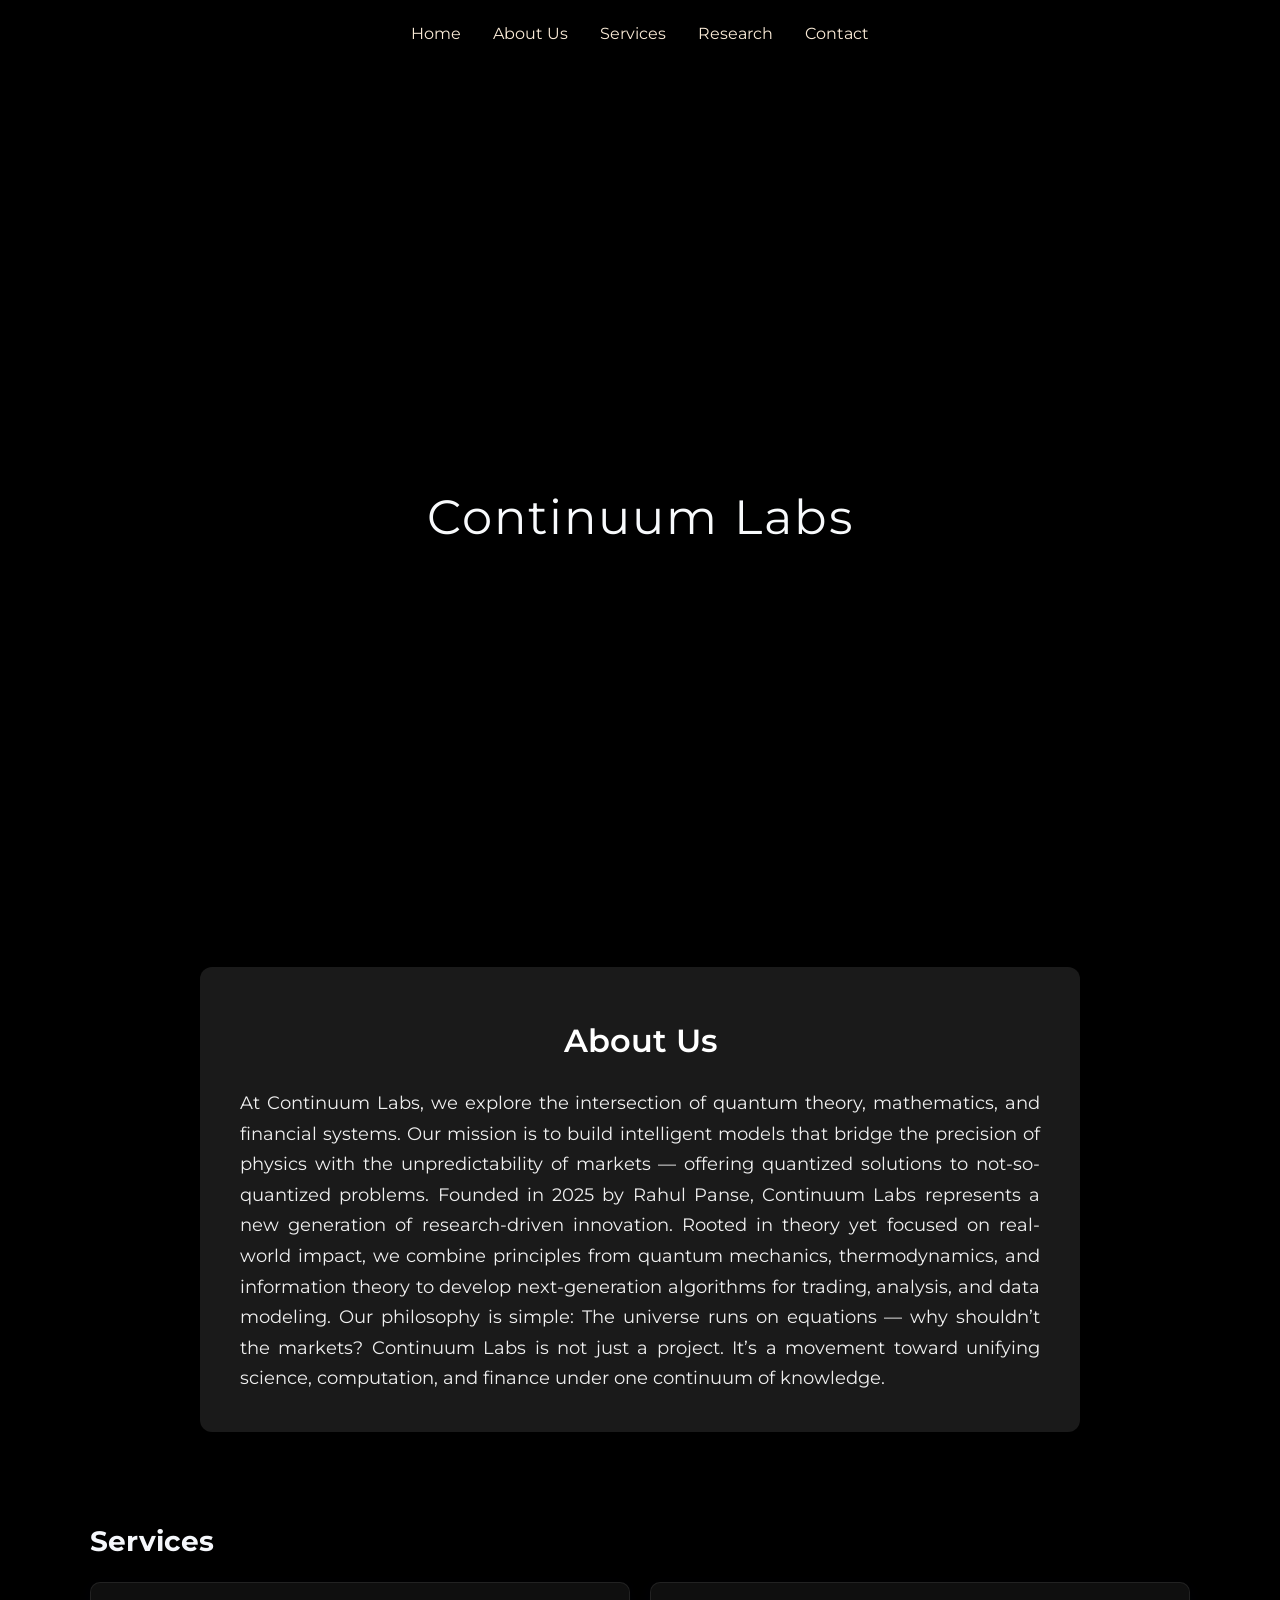
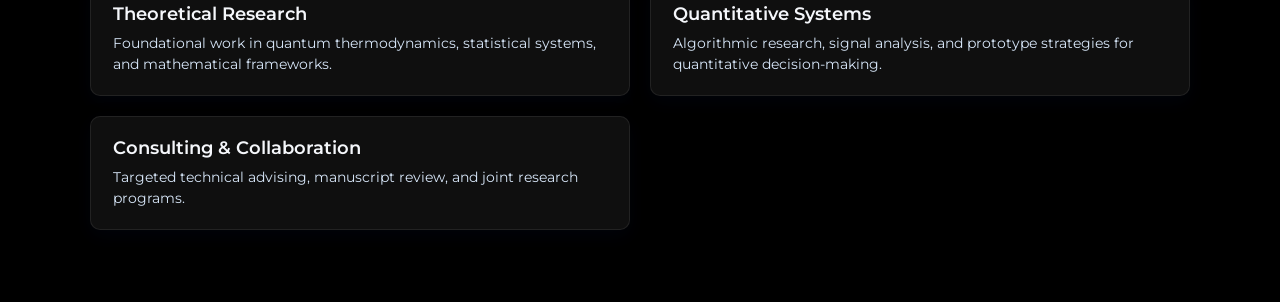
==== index.html @ 5051edb0 "Add files via upload" ====
<!DOCTYPE html>
<html lang="en">
<head>
    <meta charset="UTF-8">
    <meta name="viewport" content="width=device-width, initial-scale=1.0">
    <title>Continuum Labs | Bridging Physics, Mathematics, and Computation</title>
    <link rel="stylesheet" href="style.css">
    <link rel="shortcut icon" href="/Black and Grey Clean Modern Minimalist Creative Technology Logo.png" type="image/x-icon">
</head>
<body>
    <div class="main-content">
        <div class="nav">
            <nav class="navbar">
                    <span><a class="nav-list" href="#home">Home</a></span>
                    <span><a class="nav-list" href="#about">About Us</a></span>
                    <span><a class="nav-list" href="#services">Services</a></span>
                    <span><a class="nav-list" href="research.html">Research</a></span>
                    <span><a class="nav-list" href="contact.html">Contact</a></span>
            </nav>
        </div>
    </div>
    <section class="hero">
        <!-- <img src="figures/pic1.jpg" alt="Continuum Labs" > -->
        <div class="overlay-text">Continuum Labs</div>
    </section>
    <section class="about">
        <div class="navigation" id="about">
        <h2>About Us</h2>
        <p>At Continuum Labs, we explore the intersection of quantum theory, mathematics, and financial systems. Our mission is to build intelligent models that bridge the precision of physics with the unpredictability of markets — offering quantized solutions to not-so-quantized problems.
        Founded in 2025 by Rahul Panse, Continuum Labs represents a new generation of research-driven innovation. Rooted in theory yet focused on real-world impact, we combine principles from quantum mechanics, thermodynamics, and information theory to develop next-generation algorithms for trading, analysis, and data modeling.
        Our philosophy is simple:
        The universe runs on equations — why shouldn’t the markets? 
        Continuum Labs is not just a project. It’s a movement toward unifying science, computation, and finance under one continuum of knowledge.</p>
    </div>
    </section>
    <section class="services">
        <div class="container" id="services">
            <h2>Services</h2>
              <div class="cards">
      <article class="card">
        <h3>Theoretical Research</h3>
        <p>Foundational work in quantum thermodynamics, statistical systems, and mathematical frameworks.</p>
      </article>

      <article class="card">
        <h3>Quantitative Systems</h3>
        <p>Algorithmic research, signal analysis, and prototype strategies for quantitative decision-making.</p>
      </article>

      <article class="card">
        <h3>Consulting & Collaboration</h3>
        <p>Targeted technical advising, manuscript review, and joint research programs.</p>
      </article>
    </div>
        </div>
    </section>

</body>
</html>
---- style.css ----
@import url('https://fonts.googleapis.com/css2?family=Montserrat:ital,wght@0,100..900;1,100..900&display=swap');

html{
    scroll-behavior: smooth;
}
.company_name {
    font-family: 'Montserrat', sans-serif;
    font-weight: 400;
    font-size: 2.5rem;
    color:whitesmoke;
    text-align: center;
}
body {
    background-color: black;
    margin: 0;
    color: #f8fafc;
    background-image: url("figures/bgpic.jpg");
    background-size: cover;
    background-position: center;
    background-attachment: fixed; /* keeps it still while scrolling */
    font-family: 'Montserrat', sans-serif;


}
.navbar{
    color: antiquewhite;
    font-family: 'Montserrat', sans-serif;
    display: flex;
    justify-content: center;
    gap: 2rem;
    padding: 1.5rem 0;
}
a{
    text-decoration: none;
    color: antiquewhite;
}
.hero {
  position: relative;
  height: 100vh;
  overflow: hidden;
}

/* .hero img {
  width: 100%;
  height: 100%;
  object-fit: cover;
  filter: brightness(0.7);
} */

.overlay-text {
  position: absolute;
  top: 50%;
  left: 50%;
  transform: translate(-50%, -50%);
  color: #f8fafc;
  font-size: 3rem;
  font-family: 'Montserrat', sans-serif;
  letter-spacing: 2px;
}
#about {
    background: rgba(255, 255, 255, 0.10);
    backdrop-filter: blur(6px);
    -webkit-backdrop-filter: blur(6px);
    padding: 80px 0;
    max-width: 800px;      /* prevents blob text */
    margin: 0 auto;        /* centers the text block */
    padding: 20px 40px;
    color: #f0f0f0;        /* clean light text */
    line-height: 1.7;      /* spacing for readability */
    font-size: 18px;       /* professional size */
    margin-bottom: 20px;
    text-align: justify;
}
.navigation{
    background: rgba(255, 255, 255, 0.10);
    backdrop-filter: blur(6px);
    -webkit-backdrop-filter: blur(6px);
    padding: 80px 0;
    max-width: 800px;      /* prevents blob text */
    margin: 0 auto;        /* centers the text block */
    padding: 20px 40px;
    color: #f0f0f0;        /* clean light text */
    line-height: 1.7;      /* spacing for readability */
    font-size: 18px;       /* professional size */
    margin-bottom: 20px;
    text-align: justify;
}

#about h2 {
    font-size: 32px;
    font-weight: 600;
    margin-bottom: 20px;
    color: #ffffff;
    text-align: center;}
.navigation{
    background: rgba(255, 255, 255, 0.10);
    backdrop-filter: blur(6px);
    -webkit-backdrop-filter: blur(6px);
    padding: 80px 0;
    max-width: 800px;      /* prevents blob text */
    margin: 0 auto;        /* centers the text block */
    padding: 20px 40px;
    color: #f0f0f0;        /* clean light text */
    line-height: 1.7;      /* spacing for readability */
    font-size: 18px;       /* professional size */
    margin-bottom: 20px;
    text-align: justify;
    font-family: 'Montserrat', sans-serif;
    padding: 4rem 2rem;
    text-align: center;
    background: rgba(255, 255, 255, 0.2); /* translucent */
    backdrop-filter: blur(8px); /* blurs background behind */
    -webkit-backdrop-filter: blur(8px); /* for Safari */
    border-radius: 12px;
    padding: 60px;
}

:root{
  --text: #f5f7fb;
  --muted: #d7e6f8;
  --accent: #9be7ff;
  --card-bg: rgba(255,255,255,0.06); /* translucent card */
  --card-border: rgba(255,255,255,0.08);
  --glass-blur: 6px;
  --max-width: 1100px;
}

.services {
  padding: 72px 20px;
  display: block;
  color: var(--text);
}

.services .container {
  max-width: var(--max-width);
  margin: 0 auto;
}

.services h2 {
  font-family: 'Montserrat', sans-serif;
  font-size: 28px;
  margin: 0 0 24px;
  text-align: left;
  color: var(--text);
  letter-spacing: 0.2px;
}

/* Cards grid */
.services .cards {
  display: grid;
  grid-template-columns: repeat(2, 1fr);
  gap: 20px;
}

/* Card style (glass-like) */
.card {
  background: var(--card-bg);
  border: 1px solid var(--card-border);
  backdrop-filter: blur(var(--glass-blur));
  -webkit-backdrop-filter: blur(var(--glass-blur));
  padding: 20px 22px;
  border-radius: 10px;
  box-shadow: 0 6px 18px rgba(2,6,23,0.45);
  transition: transform .22s ease, box-shadow .22s ease;
}

.card:hover {
  transform: translateY(-6px);
  box-shadow: 0 14px 32px rgba(2,6,23,0.55);
}

.card h3 {
  margin: 0 0 8px;
  font-size: 18px;
  font-weight: 600;
  color: var(--text);
}

.card p {
  margin: 0;
  color: var(--muted);
  line-height: 1.5;
  font-size: 14px;
  text-align: left;
}

/* Responsive */
@media (max-width: 860px) {
  .services .cards {
    grid-template-columns: 1fr;
  }
  .services {
    padding: 48px 16px;
  }
}

.linkedin-icon-btn {
    background: transparent;
    border: none;
    cursor: pointer;
}

.linkedin-icon-btn .icon {
    width: 30px;
    height: 30px;
}
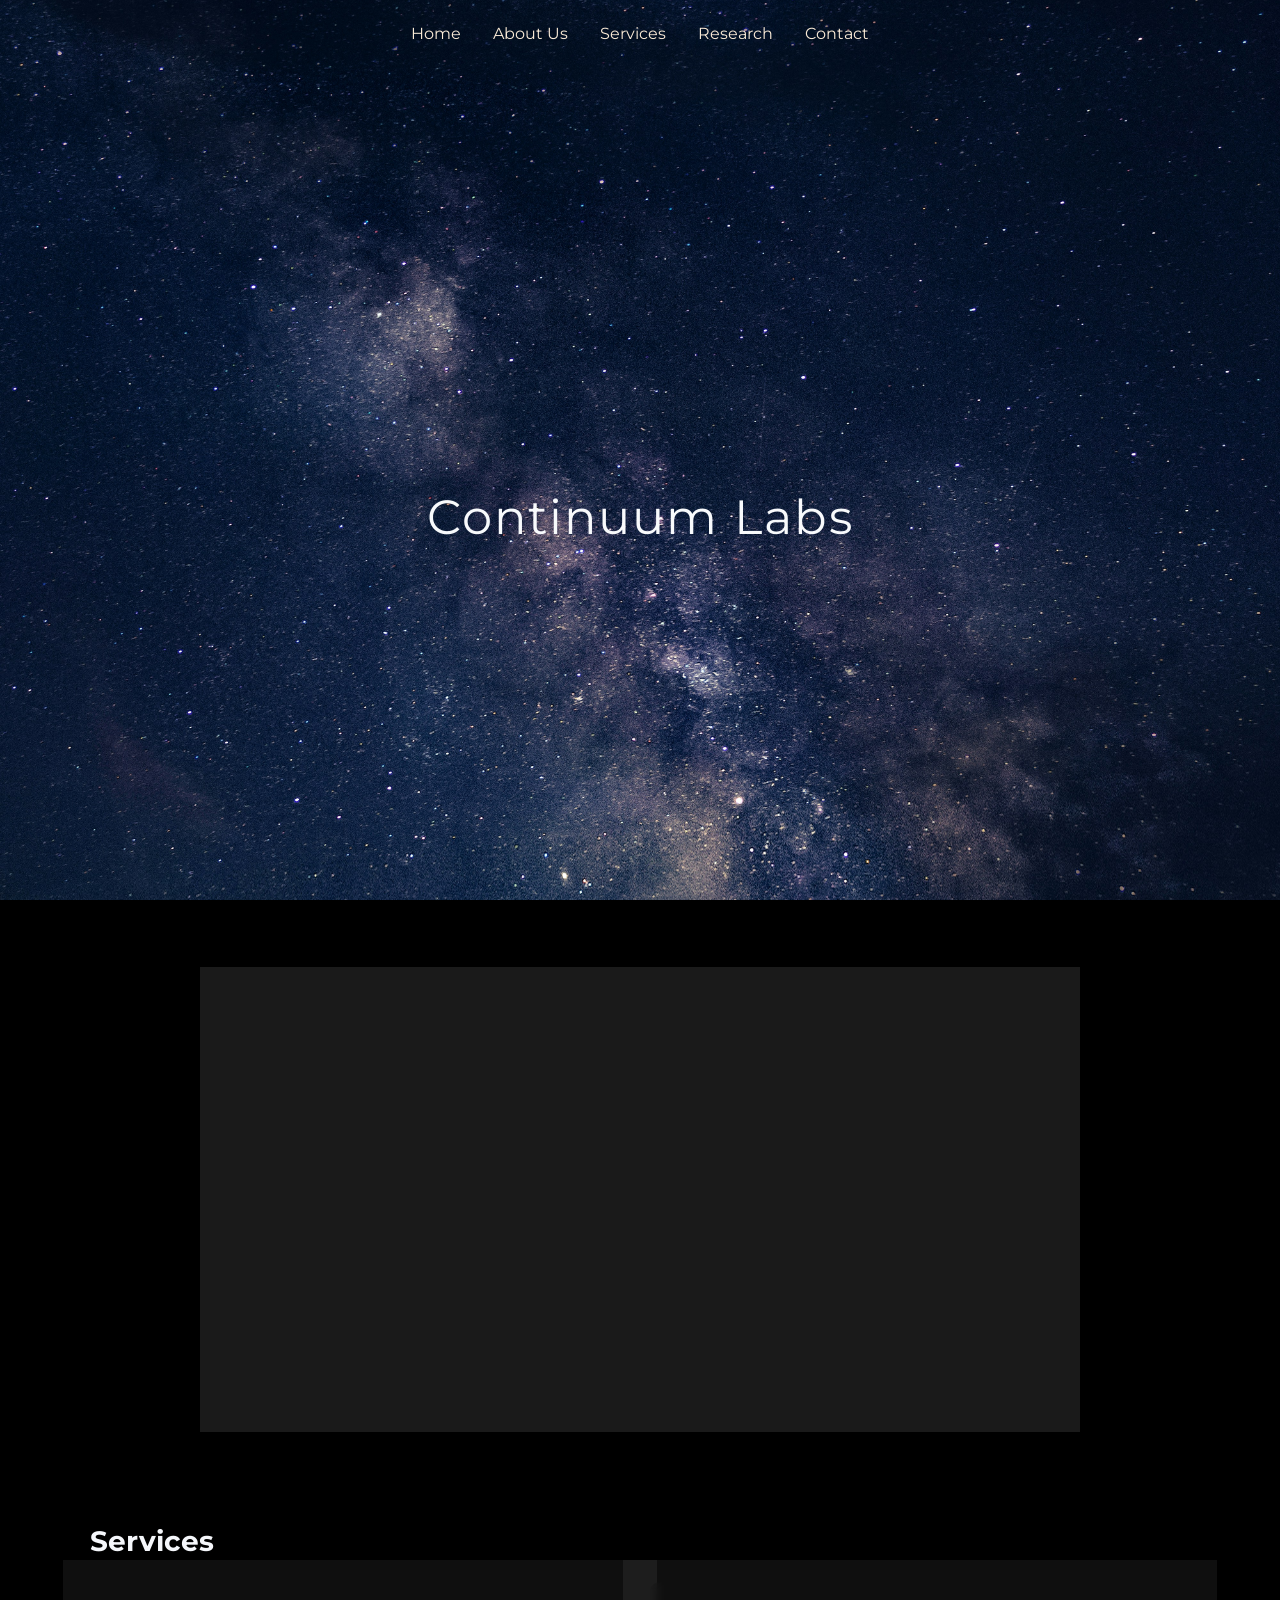
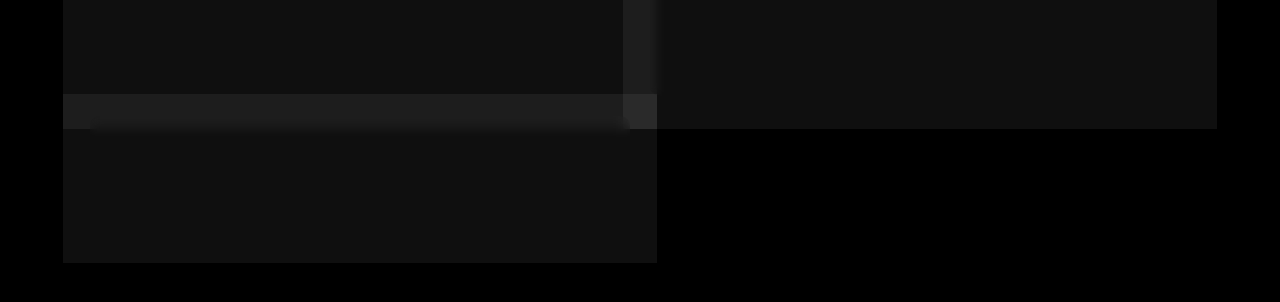
==== commit 26f62b93: "Fix HTML encoding issues in index.html" ====
--- a/index.html
+++ b/index.html
@@ -5,7 +5,7 @@
     <meta name="viewport" content="width=device-width, initial-scale=1.0">
     <title>Continuum Labs | Bridging Physics, Mathematics, and Computation</title>
     <link rel="stylesheet" href="style.css">
-    <link rel="shortcut icon" href="/Black and Grey Clean Modern Minimalist Creative Technology Logo.png" type="image/x-icon">
+    <link rel="shortcut icon" href="Black and Grey Clean Modern Minimalist Creative Technology Logo.png" type="image/x-icon">
 </head>
 <body>
     <div class="main-content">
@@ -56,4 +56,5 @@
     </section>
 
 </body>
-</html>+
+</html>
--- a/style.css
+++ b/style.css
@@ -14,7 +14,7 @@
     background-color: black;
     margin: 0;
     color: #f8fafc;
-    background-image: url("figures/bgpic.jpg");
+    background-image: url("./bgpic.jpg");
     background-size: cover;
     background-position: center;
     background-attachment: fixed; /* keeps it still while scrolling */
@@ -203,4 +203,6 @@
 .linkedin-icon-btn .icon {
     width: 30px;
     height: 30px;
-}+
+}
+
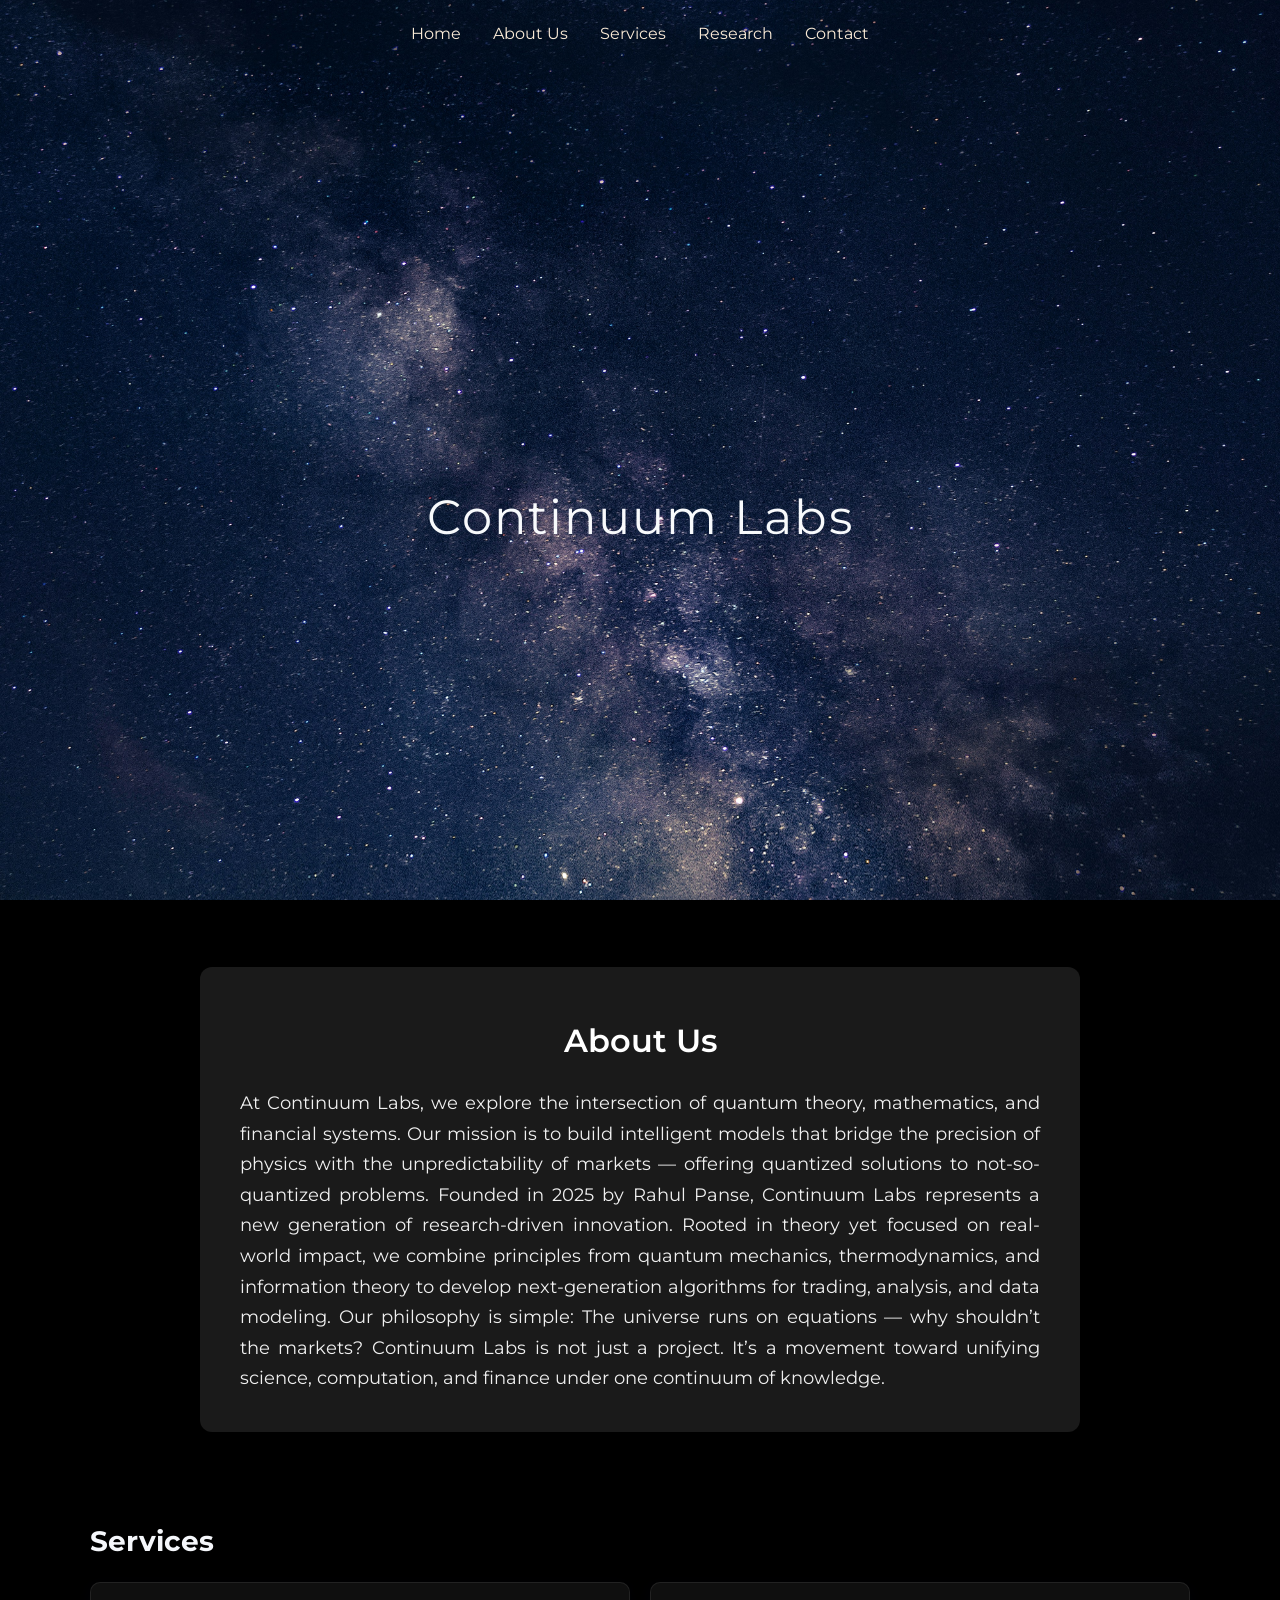
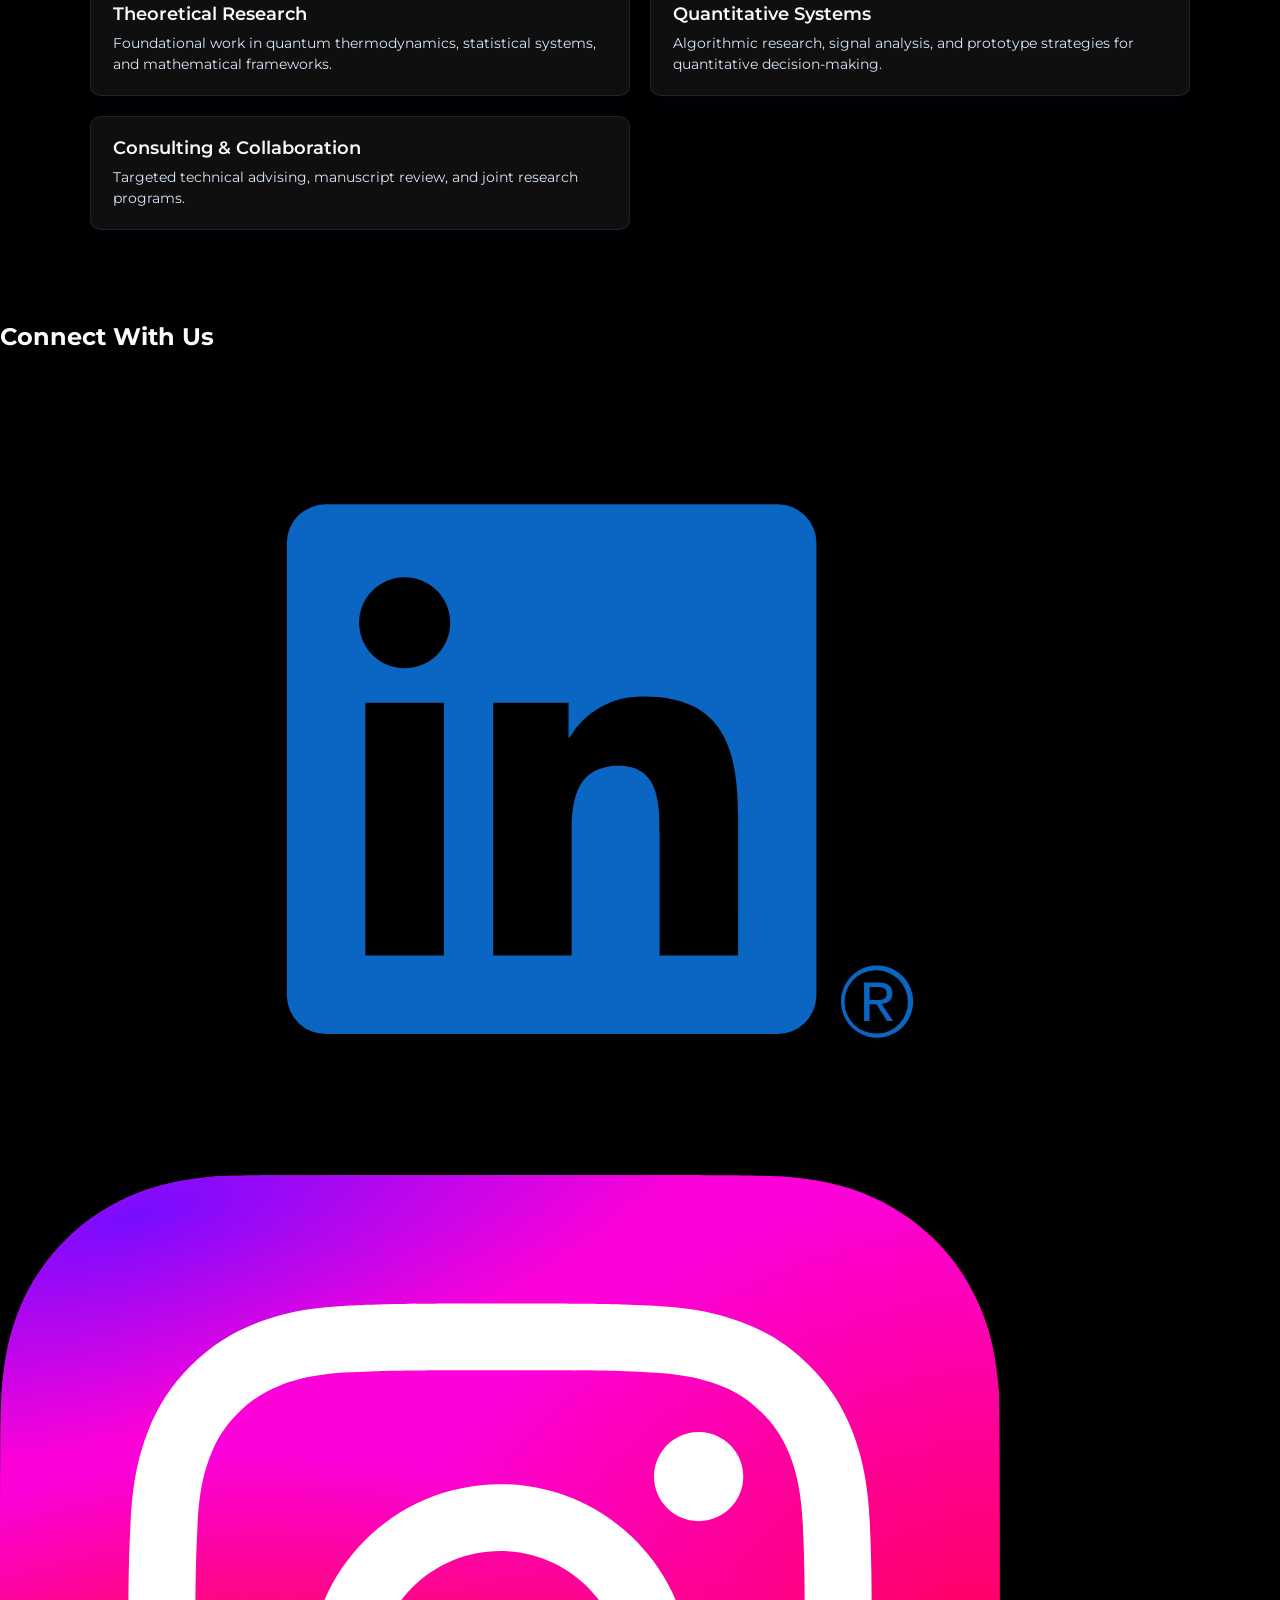
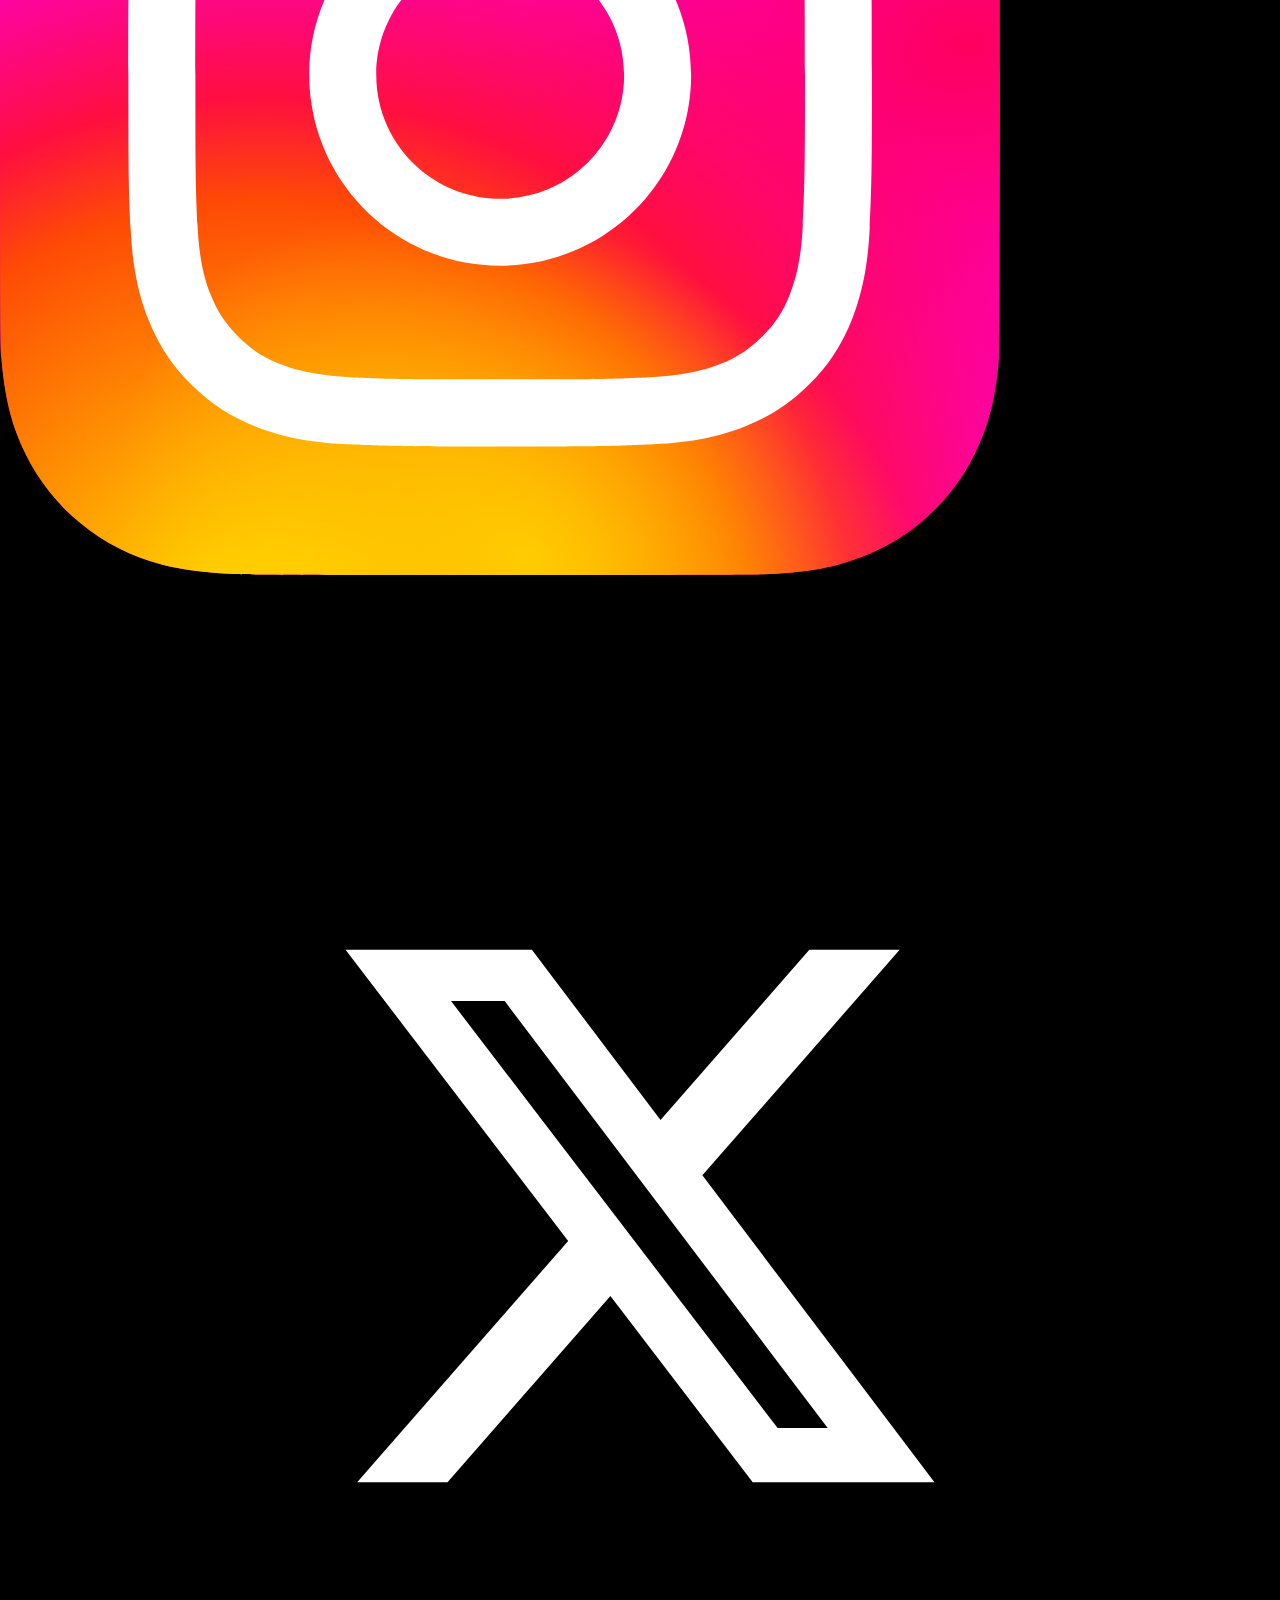
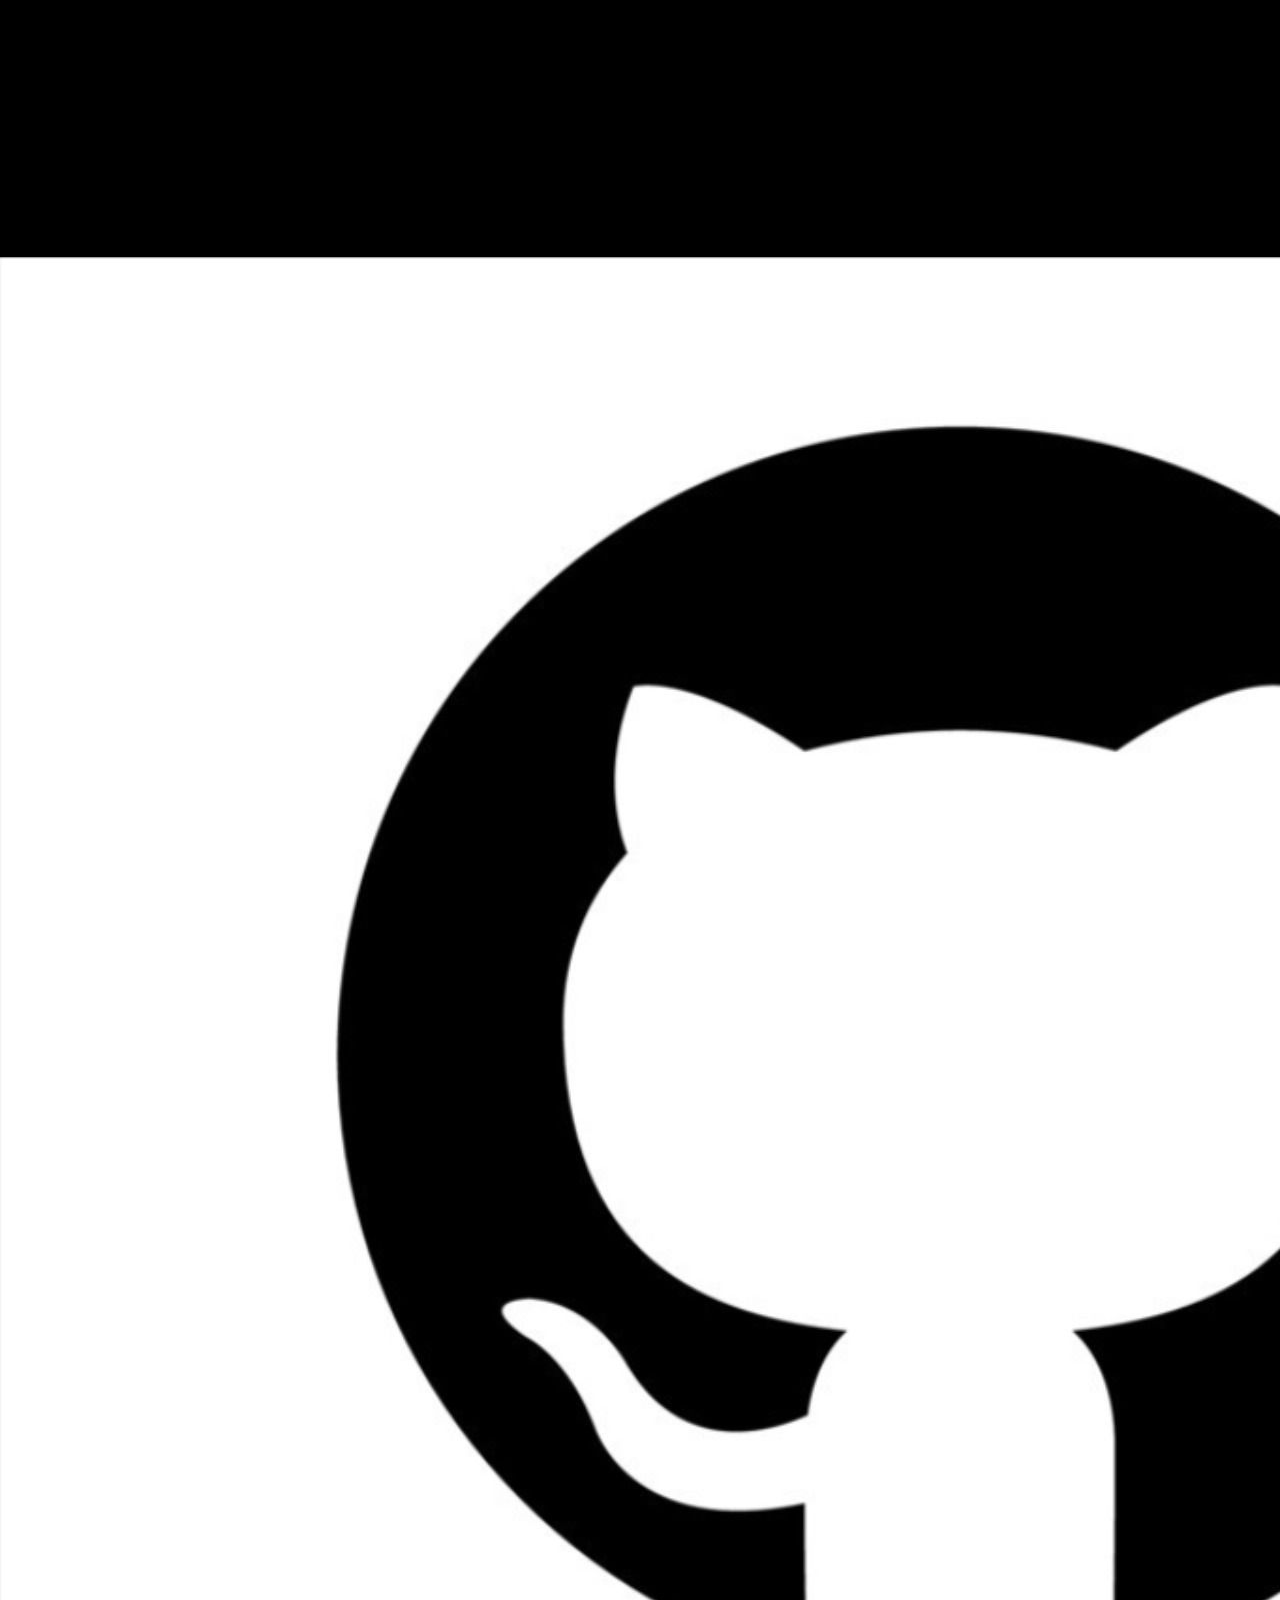
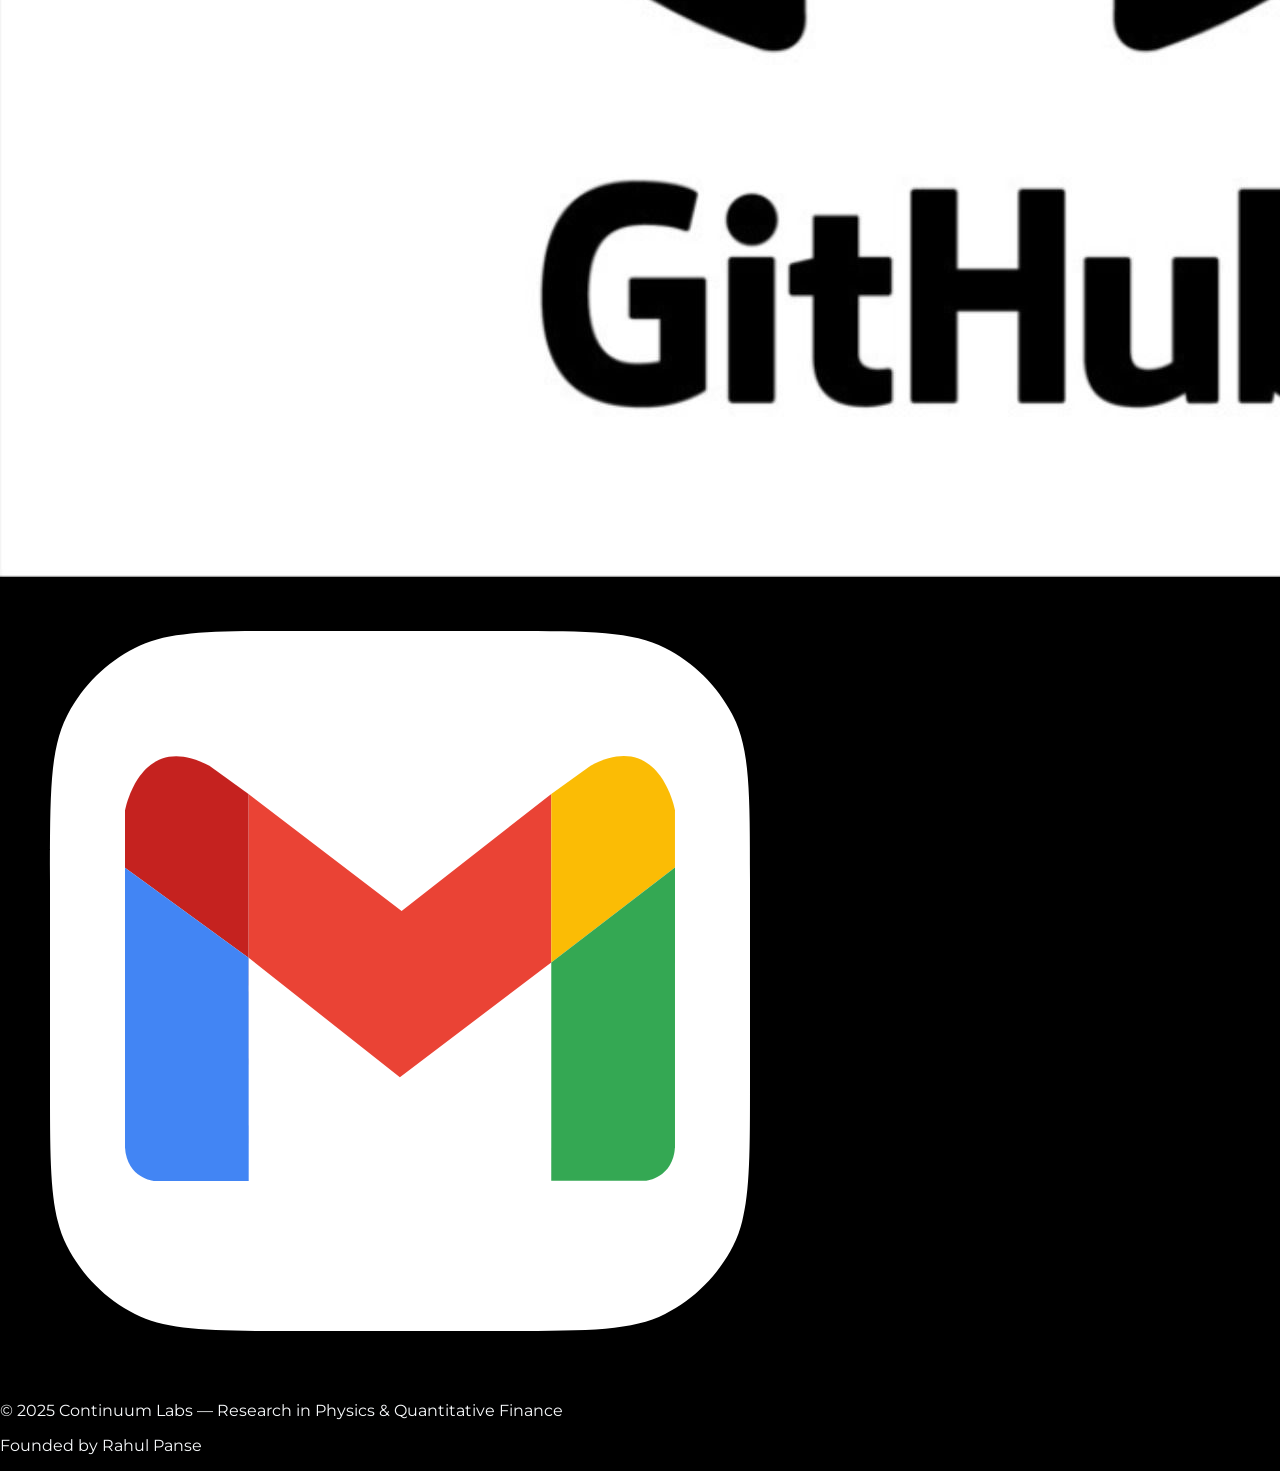
==== commit 6379daee: "Add social media links to index.html Added social media section with links to LinkedIn, Instagram, T" ====
--- a/index.html
+++ b/index.html
@@ -54,7 +54,37 @@
     </div>
         </div>
     </section>
+          <section id="socials" class="socials-section">
+    <h2>Connect With Us</h2>
+
+    <div class="social-icons">
+      <a href="https://www.linkedin.com/in/rahul-panse-038527388/" target="_blank">
+        <img src="figures/LinkedIn-Icon-Logo.wine.svg" alt="LinkedIn">
+      </a>
+
+      <a href="https://www.instagram.com/continuum.labs/">
+        <img src="figures/instagram.svg" alt="Instagram">
+      </a>
+
+      <a href="https://x.com/LabsContinuum" target="_blank">
+        <img src="figures/twitter.svg" alt="Twitter">
+      </a>
+
+      <a href="https://github.com/rahulpanse" target="_blank">
+        <img src="figures/github.jpg" alt="GitHub">
+      </a>
+
+      <a href="mailto:rahulpanse.continuumlabs@gmail.com">
+        <img src="figures/gmail.svg" alt="Email">
+      </a>
+    </div>
+  </section>
+  <footer class="site-footer">
+    <p>© 2025 Continuum Labs — Research in Physics & Quantitative Finance</p>
+    <p>Founded by Rahul Panse</p>
+</footer>
 
 </body>
 
 </html>
+
--- a/style.css
+++ b/style.css
@@ -14,7 +14,7 @@
     background-color: black;
     margin: 0;
     color: #f8fafc;
-    background-image: url("./bgpic.jpg");
+    background-image: url("./figures/bgpic.jpg");
     background-size: cover;
     background-position: center;
     background-attachment: fixed; /* keeps it still while scrolling */
@@ -206,3 +206,5 @@
 
 }
 
+
+
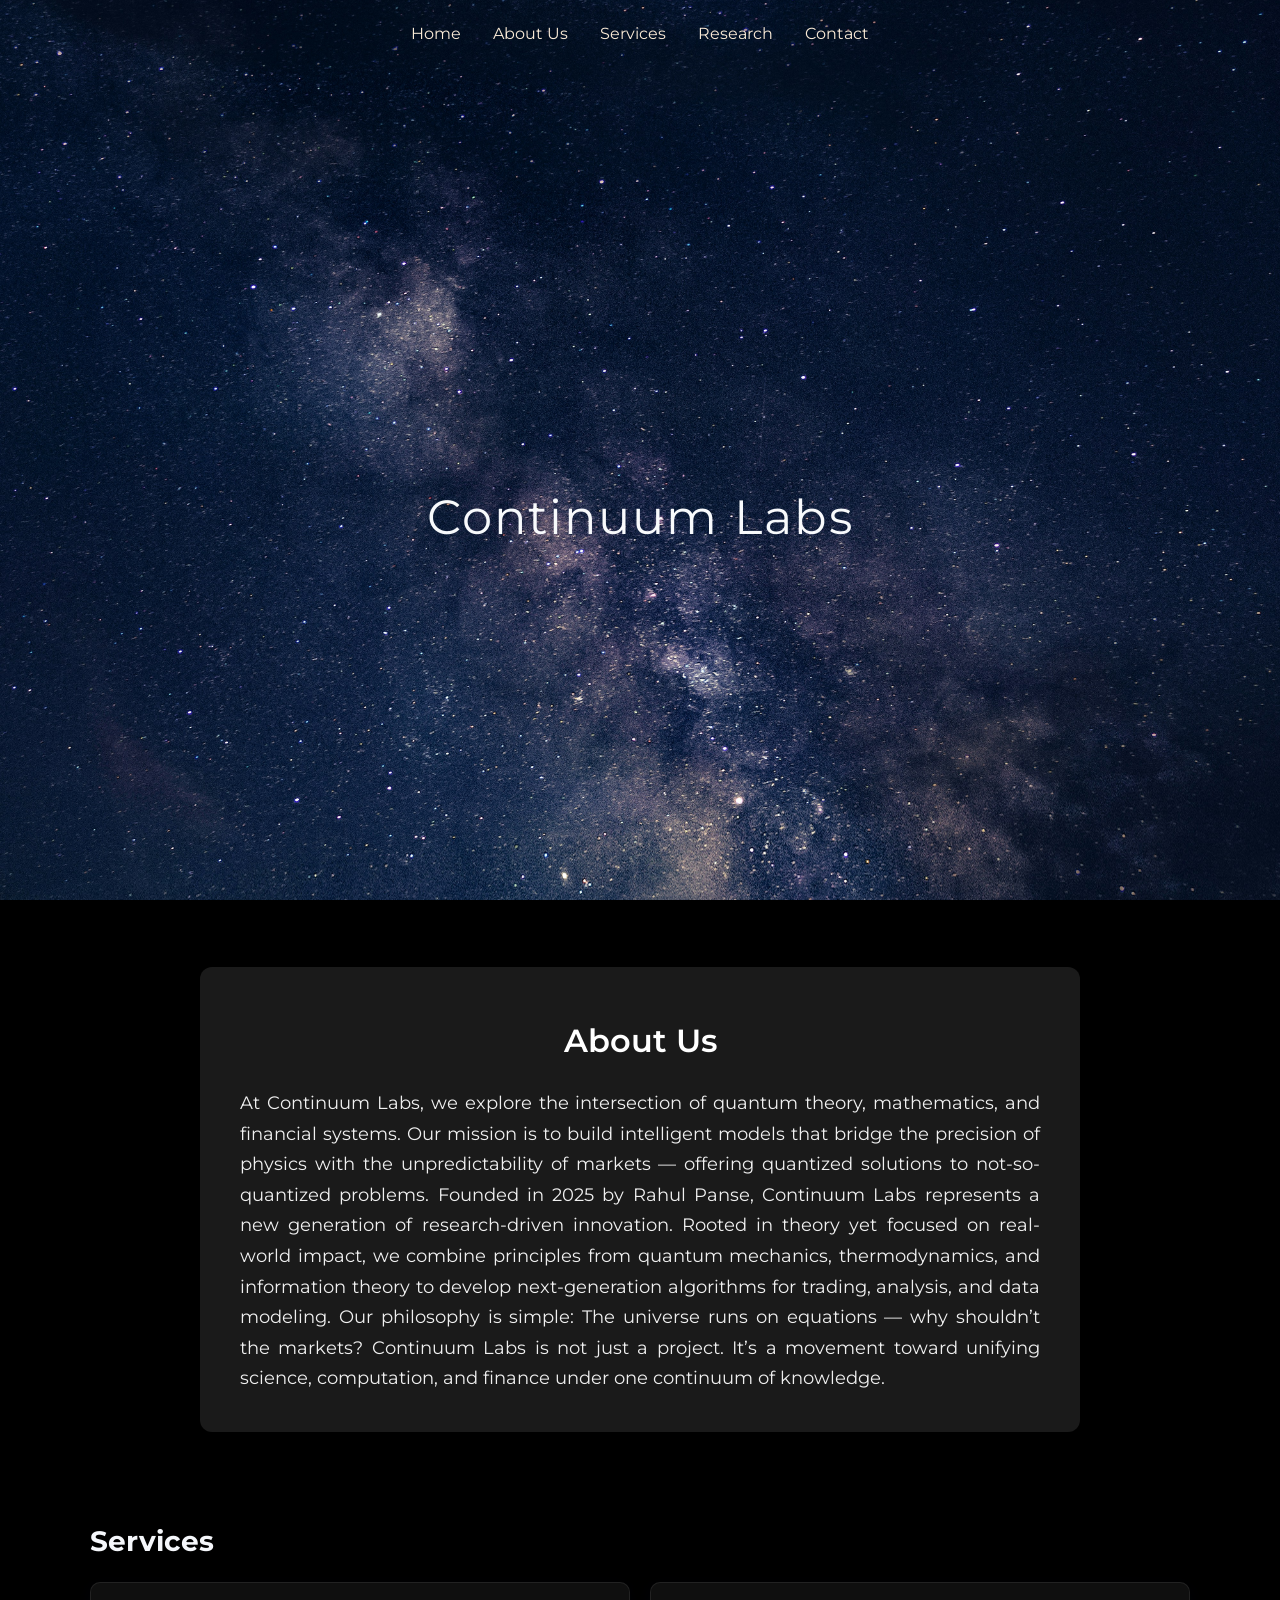
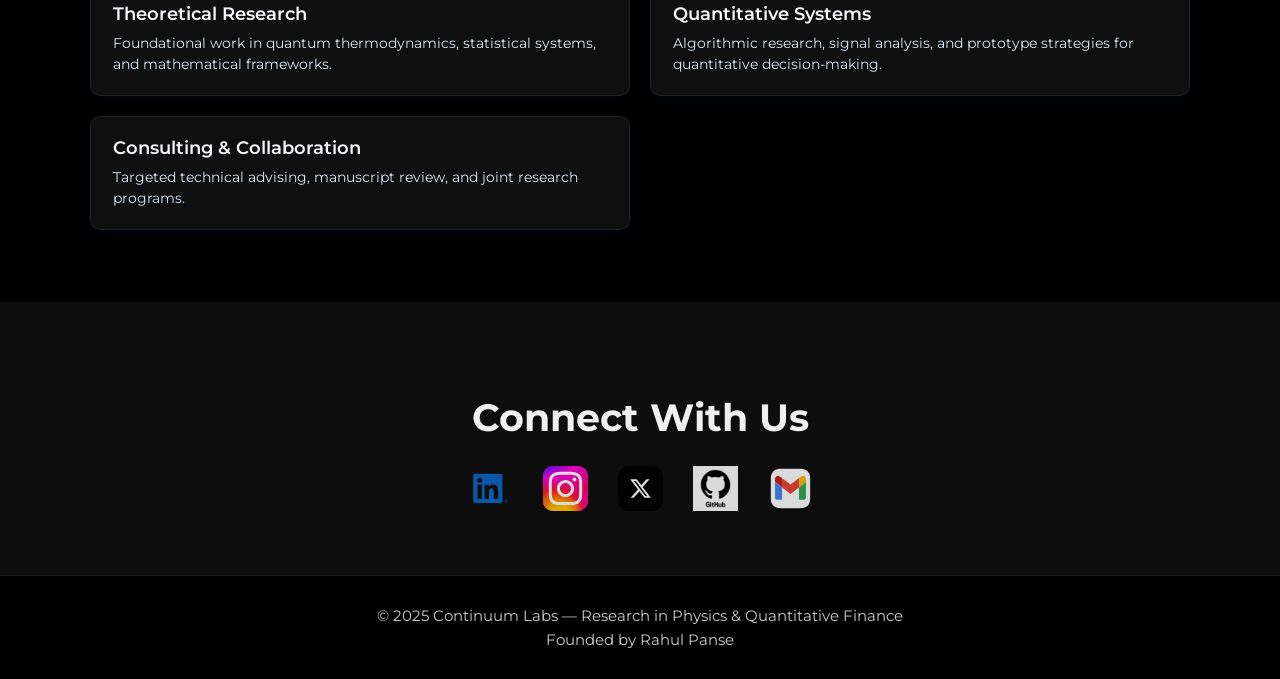
==== commit 9216d389: "Fix HTML encoding issues in index.html" ====
--- a/index.html
+++ b/index.html
@@ -54,30 +54,30 @@
     </div>
         </div>
     </section>
-          <section id="socials" class="socials-section">
-    <h2>Connect With Us</h2>
+    <section id="socials" class="socials-section">
+        <h2>Connect With Us</h2>
 
-    <div class="social-icons">
-      <a href="https://www.linkedin.com/in/rahul-panse-038527388/" target="_blank">
-        <img src="figures/LinkedIn-Icon-Logo.wine.svg" alt="LinkedIn">
-      </a>
+        <div class="social-icons">
+            <a href="https://www.linkedin.com/in/rahul-panse-038527388/" target="_blank">
+                <img src="figures/LinkedIn-Icon-Logo.wine.svg" alt="LinkedIn">
+            </a>
 
-      <a href="https://www.instagram.com/continuum.labs/">
-        <img src="figures/instagram.svg" alt="Instagram">
-      </a>
+            <a href="https://www.instagram.com/continuum.labs/">
+                <img src="figures/instagram.svg" alt="Instagram">
+            </a>
 
-      <a href="https://x.com/LabsContinuum" target="_blank">
-        <img src="figures/twitter.svg" alt="Twitter">
-      </a>
+            <a href="https://x.com/LabsContinuum" target="_blank">
+                <img src="figures/twitter.svg" alt="Twitter">
+            </a>
 
-      <a href="https://github.com/rahulpanse" target="_blank">
-        <img src="figures/github.jpg" alt="GitHub">
-      </a>
+            <a href="https://github.com/rahulpanse" target="_blank">
+                <img src="figures/github.jpg" alt="GitHub">
+            </a>
 
-      <a href="mailto:rahulpanse.continuumlabs@gmail.com">
-        <img src="figures/gmail.svg" alt="Email">
-      </a>
-    </div>
+            <a href="mailto:rahulpanse.continuumlabs@gmail.com">
+                <img src="figures/gmail.svg" alt="Email">
+            </a>
+        </div>
   </section>
   <footer class="site-footer">
     <p>© 2025 Continuum Labs — Research in Physics & Quantitative Finance</p>
@@ -88,3 +88,4 @@
 
 </html>
 
+
--- a/style.css
+++ b/style.css
@@ -14,7 +14,7 @@
     background-color: black;
     margin: 0;
     color: #f8fafc;
-    background-image: url("./figures/bgpic.jpg");
+    background-image: url("figures/bgpic.jpg");
     background-size: cover;
     background-position: center;
     background-attachment: fixed; /* keeps it still while scrolling */
@@ -203,8 +203,60 @@
 .linkedin-icon-btn .icon {
     width: 30px;
     height: 30px;
-
-}
-
-
-
+}
+
+.socials-section {
+    text-align: center;
+    padding: 60px 20px;
+    background: rgba(255, 255, 255, 0.05);
+    backdrop-filter: blur(4px);
+}
+
+.socials-section h2 {
+    font-size: 2.4rem;
+    margin-bottom: 25px;
+    color: #f0f0f0;
+}
+
+.social-icons {
+    display: flex;
+    justify-content: center;
+    gap: 30px;
+}
+
+.social-icons img {
+    width: 45px;
+    height: 45px;
+    opacity: 0.85;
+    transition: 0.3s ease;
+}
+
+.social-icons img:hover {
+    opacity: 1;
+    transform: scale(1.12);
+}
+
+.site-footer {
+    text-align: center;
+    padding: 25px;
+    background: rgba(0, 0, 0, 0.6);
+    color: #ccc;
+    font-size: 0.95rem;
+    border-top: 1px solid rgba(255, 255, 255, 0.1);
+}
+
+.site-footer p {
+    margin: 5px 0;
+}
+
+.socials img,
+.socials .icon {
+    width: 32px;      
+    height: 32px;
+    object-fit: contain;
+    display: inline-block;
+}
+.socials a {
+    display: inline-block;
+    margin: 0 8px;
+}
